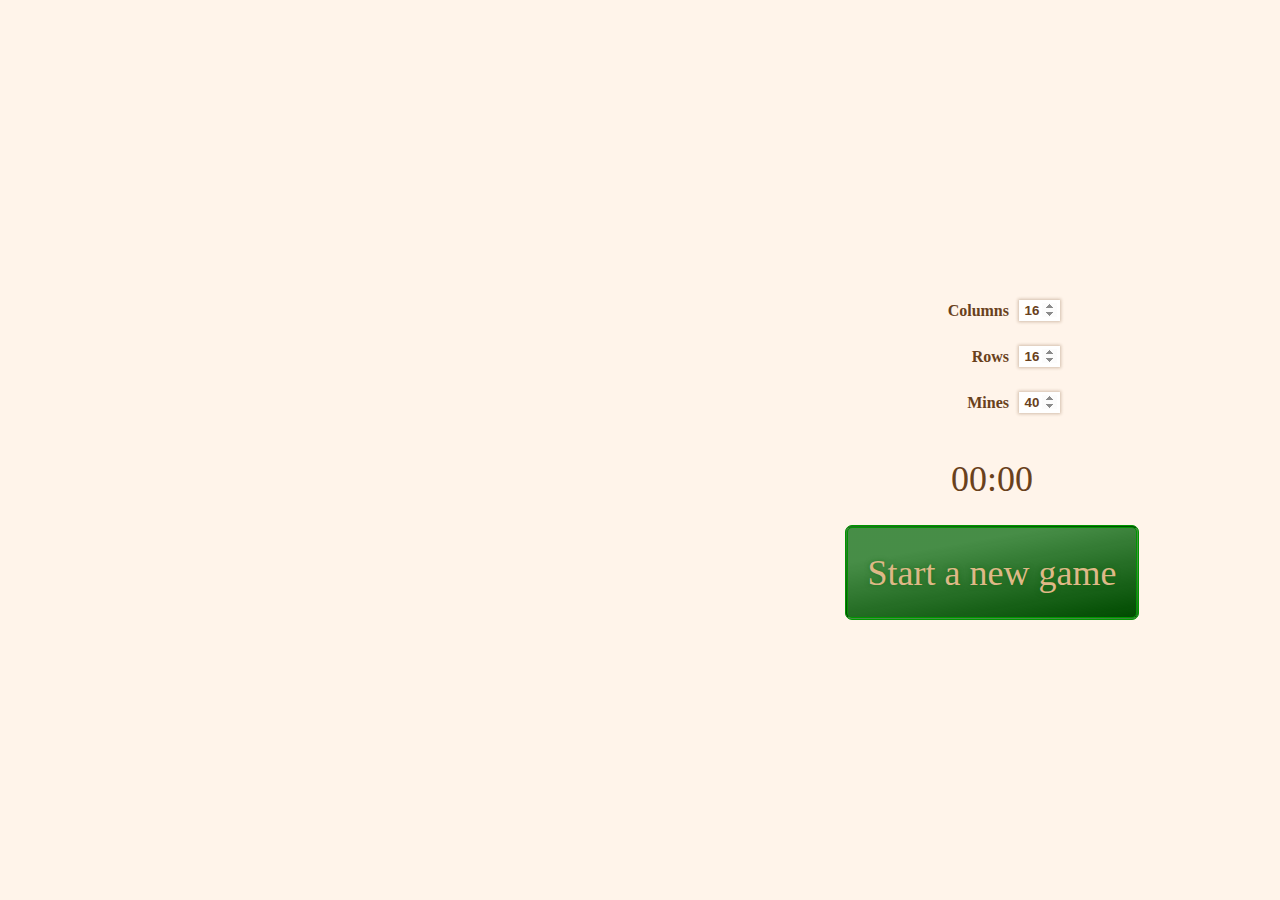
==== executable/minesweeper.html @ 81e4c7a0 "Added a new version with unit tests" ====
<!DOCTYPE html>
<html>
	<head>
		<meta charset='utf-8' />
		<link type='text/css' rel='stylesheet' href='minesweeper.css'/>
		<script type='text/javascript' src='minesweeper.js'></script>
	</head>

	<body>
        <div class='c-minesweeper'>
            <div class='c-minesweeper__mineFieldCt' id='minesweeper-mineField-ct'>
                <div class='c-minesweeper__mineField' id='minesweeper-mineField'></div>
            </div>

            <div class='c-minesweeper__menu' id='minesweeper-menu'>
                <div class='c-minesweeper__inputs'>
                    <div>
						<span class='c-minesweeper__label'>Columns</span>
						<input class='c-minesweeper__param' type='number' id='minesweeper-width' min='2' max='25'  value='16' />
					</div>
                    <div>
						<span class='c-minesweeper__label'>Rows</span>
						<input class='c-minesweeper__param' type='number' id='minesweeper-height' min='2' max='25' value='16' />
					</div>
					<div>
						<span class='c-minesweeper__label'>Mines</span>
						<input class='c-minesweeper__param' type='number' id='minesweeper-mines' min='1' max='50' value='40' />
					</div>
                </div>

                <div class='c-minesweeper__board' id='minesweeper-board'></div>

                <div class='c-minesweeper__timer' id='minesweeper-timer'>00:00</div>
                <input class='c-minesweeper__playBtn' type='button' value='Start a new game' onClick='mineSweeper.newGame()' />
            </div>
        </div>

		<div class='o-modal' id='minesweeper-modal' onclick ='mineSweeper.hideMessage()'>
			<div class='o-modal__overlay'></div>

			<svg height='200' width='200' viewBox='0 0 200 200' class='o-modal__victory-star'>
				<polygon points='100,15 125,70 185,65 140,105 165,170 100,130 35,170 60,105 15,65 75,70'/>
			</svg>

			<div class='o-modal__content' id='minesweeper-modal-content'></div>
		</div>
    </body>
</html>
---- executable/minesweeper.css ----
html, body {
	height: 100%;
	padding: 0;
	margin: 0;
	background-color: rgb(255, 244, 234);
}

body {
	display: flex;
	align-items: center;
	flex-direction: column;
}

.c-minesweeper {
	display: flex;
	align-items: center;
	font-family: Georgia;
	height: 100%;
	overflow: auto;
	width: 100%;
	justify-content: center;
}

.c-minesweeper__mineFieldCt {
	min-width: 55%;
	min-height: 100%;
	display: flex;
	justify-content: center;
	align-items: center;
}

.c-minesweeper__mineField {
	height: 100%;
	padding: 5px;
	margin: 10px 20px;
	flex-wrap: wrap;
	opacity: 0;
	display: flex;
	justify-content: center;
	position: relative;
	border-radius: 4px;
	border: 2px solid rgb(105, 65, 28);
	box-shadow: 2px 3px 10px 5px rgba(105, 65, 28, 0.25);
	background-color: rgb(186, 128, 75);
}

.c-minesweeper__menu {
	display: flex;
	flex-direction: column;
	align-items: center;
	flex: 0 1 380px;
	margin: 0 5px;
}

.c-minesweeper__inputs {
	margin: 10px auto;
	align-items: center;
}

.c-minesweeper__inputs > div {
	display: flex;
	align-items: center;
	justify-content: flex-end;
	margin: 15px auto;
}

.c-minesweeper__board {
	border-radius: 5px;
	padding: 15px;
	min-height: 24px;
	margin: 20px 20px 25px;
	min-width: 200px;
	display: flex;
	align-items: center;
	justify-content: center;
	background-color: white;
	border: 1px solid rgba(0, 0, 0, 0.25);
	box-shadow: 0px 0px 6px 2px rgba(0, 0, 0, 0.15);
	display: none;
}

.c-minesweeper__timer {
	width: 125px;
	border-radius: 5px;
	padding: 5px 10px;
	min-height: 20px;
	margin: 10px auto;
	display: flex;
	font-size: 36px;
	align-items: center;
	justify-content: center;
	color: rgb(105, 65, 28);
}

.c-minesweeper__label {
	color: rgb(105, 65, 28);
	font-weight: bold;
	text-align: right;
	min-width: 100px;
	flex-basis: calc(70% - 55px);
}

.c-minesweeper__param {
	flex: 0 0 35px;
	max-width: 35px;
	display: flex;
	justify-content: center;
	align-items: center;
	padding: 3px;
	margin: 5px 15px 5px 10px;
	text-align: center;
	color: rgb(105, 65, 28);
	font-weight: bold;
	border: 0 none;
	box-shadow: 0px 0px 3px 1px rgba(105, 65, 28, 0.3);
}

input[type=number]::-webkit-inner-spin-button, 
input[type=number]::-webkit-outer-spin-button {  
   opacity: 1;
}

.c-minesweeper__playBtn {
	flex: 1 1 145px;
	margin: 10px auto;
	padding: 5px 20px;
	max-height: 95px;
	color: rgb(222,184,135);
	font-size: 36px;
	font-family: Harrington, Georgia;
	border: 3px double rgb(0, 150, 0);
	border-radius: 7px;
	text-shadow: 0 0 5px rgba(0,100,0,0.5);
	background-image: linear-gradient(170deg, rgba(0, 100, 0, 0.7) 25%, rgb(0, 75, 0));
	-webkit-user-select: none;
	-moz-user-select: none;
	-ms-user-select: none;
	user-select: none;
	outline: 0 none;
	cursor: pointer;
}

@keyframes card {
	0% {
		transform: rotateY(0deg);
	}
	25% {
		transform: rotateY(45deg);
	}
	50% {
		transform: rotateY(90deg);
	}
	75% {
		transform: rotateY(45deg);
	}
	100% {
		transform: rotateY(0deg);
	}
}

@keyframes shrinker {
	0% {
		transform: scale(1,1);
	}
	25% {
		transform: scale(0.85,0.85);
	}
	50% {
		transform: scale(0.75,0.75);
	}
	75% {
		transform: scale(0.85,0.85);
	}
	100% {
		transform: scale(1,1);
	}
}

.c-minesweeper__field {
	width: 53px;
	height: 53px;
	display: flex;
	margin: 1px;
	justify-content: center;
	align-items: center;
	box-sizing: border-box;
	cursor: pointer;
	border-width: 1px;
	border-style: solid;
	border-radius: 2px;
	-webkit-user-select: none;
	-moz-user-select: none;
	-ms-user-select: none;
	user-select: none;
	font-size: 26px;
	font-size: 1.4vw;
	animation-duration: 0.20s;
	border-color: rgba(0, 0, 0, 0.5);
	background-color: rgb(105, 65, 28);
}

.c-minesweeper__field--blank {
	cursor: default;
	color: rgb(105, 65, 28);
	border-color: rgba(0, 0, 0, 0.15);
	background-color: rgb(156, 114, 76);
}

.c-minesweeper__field--danger {
	cursor: default;
	color: rgb(105, 65, 28);
	border-color: rgba(0, 0, 0, 0.15);
	background-color: rgb(255, 214, 176);
	animation-name: card;
}

.c-minesweeper__field--mine {
	cursor: default;
	color: rgb(105, 65, 28);
	border-color: rgba(0, 0, 0, 0.15);
	background-color: rgb(31, 23, 16);
	animation-name: shrinker;
}

.c-minesweeper__field--flag {
	color: white;
	background-color: rgb(81, 13, 0);
	animation-name: shrinker;
}

.c-minesweeper__field--flagGood {
	cursor: default;
	color: white;
	padding: 0 0 4px 0;
	border-color: rgba(0, 0, 0, 0.15);
	background-color: rgba(0, 250, 0, 0.25);
}

.c-minesweeper__field--flagBad {
	cursor: default;
	color: white;
	padding: 0 0 4px 0;
	border-color: rgba(0, 0, 0, 0.15);
	background-color: rgba(250, 120, 0, 0.75);
}

.o-modal {
	width: 100%;
	height: 100%;
	position: fixed;
	top: 0;
	left: 0;
	opacity: 0;
	z-index: -1;
	cursor: pointer;
	transition: opacity 0.25s, z-index 0.25s;
}

.o-modal__overlay {
	width: 100%;
	height: 100%;
	background-color: rgba(0, 0, 0, 0.5);
}

.o-modal__content {
	position: fixed;
	top: 50%;
	left: 50%;
	padding: 25px;
	transform: translate(-50%, -50%);
	background-color: white;
	border-radius: 5px;
}

.o-modal--open {
	opacity: 1;
	z-index: 100;
}

.o-modal--open .o-modal__victory-star {
	display: none;
}

.o-modal--open.o-modal--victory .o-modal__victory-star {
	position: absolute;
	top: 50%;
	left: 50%;
	fill: rgb(255, 191, 0);
	stroke: rgb(198, 148, 0);
	stroke-width: 2px;
	display: block;
	border-radius: 5px;
	border: 1px solid rgba(198, 148, 0, 0.75);
	background-color: wheat;
	margin-top: -175px;
	transform: translate(-50%, -50%);
}

@media (max-width: 1000px) {
	.c-minesweeper__playBtn {
		font-size: 26px;
		max-height: 75px;
	}
}

@media (max-width: 700px) {
	.c-minesweeper__playBtn {
		font-size: 18px;
		max-height: 60px;
	}
}
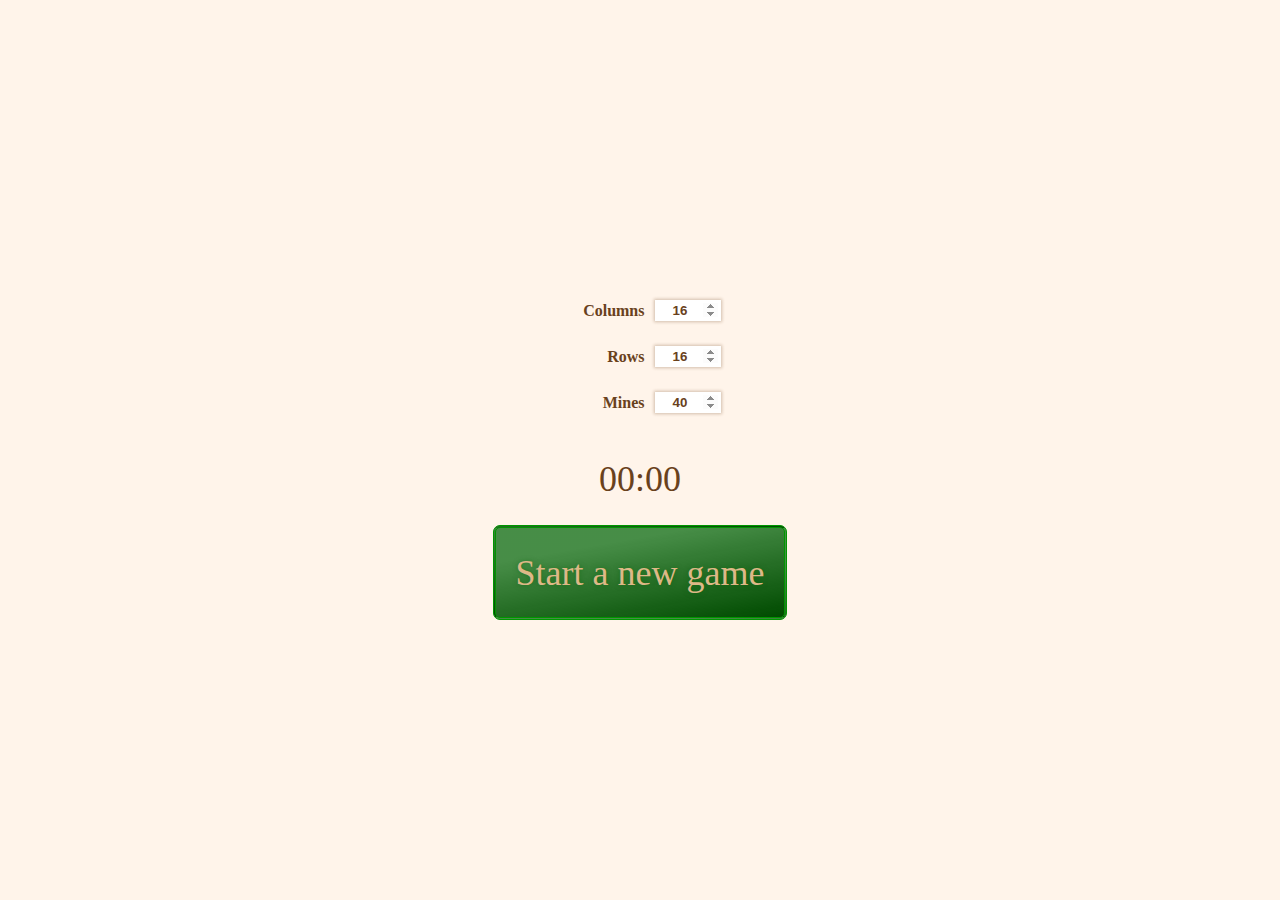
==== commit 864f8918: "Increased performance" ====
--- a/executable/minesweeper.html
+++ b/executable/minesweeper.html
@@ -16,15 +16,15 @@
                 <div class='c-minesweeper__inputs'>
                     <div>
 						<span class='c-minesweeper__label'>Columns</span>
-						<input class='c-minesweeper__param' type='number' id='minesweeper-width' min='2' max='25'  value='16' />
+						<input class='c-minesweeper__param' type='number' id='minesweeper-width' min='2' max='70'  value='16' onkeypress='mineSweeper.handleKeyPress(event)' />
 					</div>
                     <div>
 						<span class='c-minesweeper__label'>Rows</span>
-						<input class='c-minesweeper__param' type='number' id='minesweeper-height' min='2' max='25' value='16' />
+						<input class='c-minesweeper__param' type='number' id='minesweeper-height' min='2' max='70' value='16' onkeypress='mineSweeper.handleKeyPress(event)' />
 					</div>
 					<div>
 						<span class='c-minesweeper__label'>Mines</span>
-						<input class='c-minesweeper__param' type='number' id='minesweeper-mines' min='1' max='50' value='40' />
+						<input class='c-minesweeper__param' type='number' id='minesweeper-mines' min='1' max='4899' value='40' onkeypress='mineSweeper.handleKeyPress(event)' />
 					</div>
                 </div>
 
--- a/executable/minesweeper.css
+++ b/executable/minesweeper.css
@@ -13,26 +13,23 @@
 
 .c-minesweeper {
 	display: flex;
-	align-items: center;
 	font-family: Georgia;
-	height: 100%;
+	min-height: 100%;
 	overflow: auto;
 	width: 100%;
 	justify-content: center;
 }
 
 .c-minesweeper__mineFieldCt {
-	min-width: 55%;
+	display: none;
+	overflow: auto;
 	min-height: 100%;
-	display: flex;
-	justify-content: center;
-	align-items: center;
 }
 
 .c-minesweeper__mineField {
 	height: 100%;
-	padding: 5px;
-	margin: 10px 20px;
+	padding: 15px;
+	margin: 10px auto;
 	flex-wrap: wrap;
 	opacity: 0;
 	display: flex;
@@ -48,6 +45,7 @@
 	display: flex;
 	flex-direction: column;
 	align-items: center;
+	justify-content: center;
 	flex: 0 1 380px;
 	margin: 0 5px;
 }
@@ -101,8 +99,8 @@
 }
 
 .c-minesweeper__param {
-	flex: 0 0 35px;
-	max-width: 35px;
+	flex: 0 0 60px;
+	max-width: 60px;
 	display: flex;
 	justify-content: center;
 	align-items: center;
@@ -192,8 +190,8 @@
 	-moz-user-select: none;
 	-ms-user-select: none;
 	user-select: none;
-	font-size: 26px;
-	font-size: 1.4vw;
+	font-size: 23px;
+	font-size: 1.2vw;
 	animation-duration: 0.20s;
 	border-color: rgba(0, 0, 0, 0.5);
 	background-color: rgb(105, 65, 28);
@@ -228,6 +226,7 @@
 	animation-name: shrinker;
 }
 
+.c-minesweeper__field--mineGood,
 .c-minesweeper__field--flagGood {
 	cursor: default;
 	color: white;
@@ -308,4 +307,4 @@
 		font-size: 18px;
 		max-height: 60px;
 	}
-}+}
